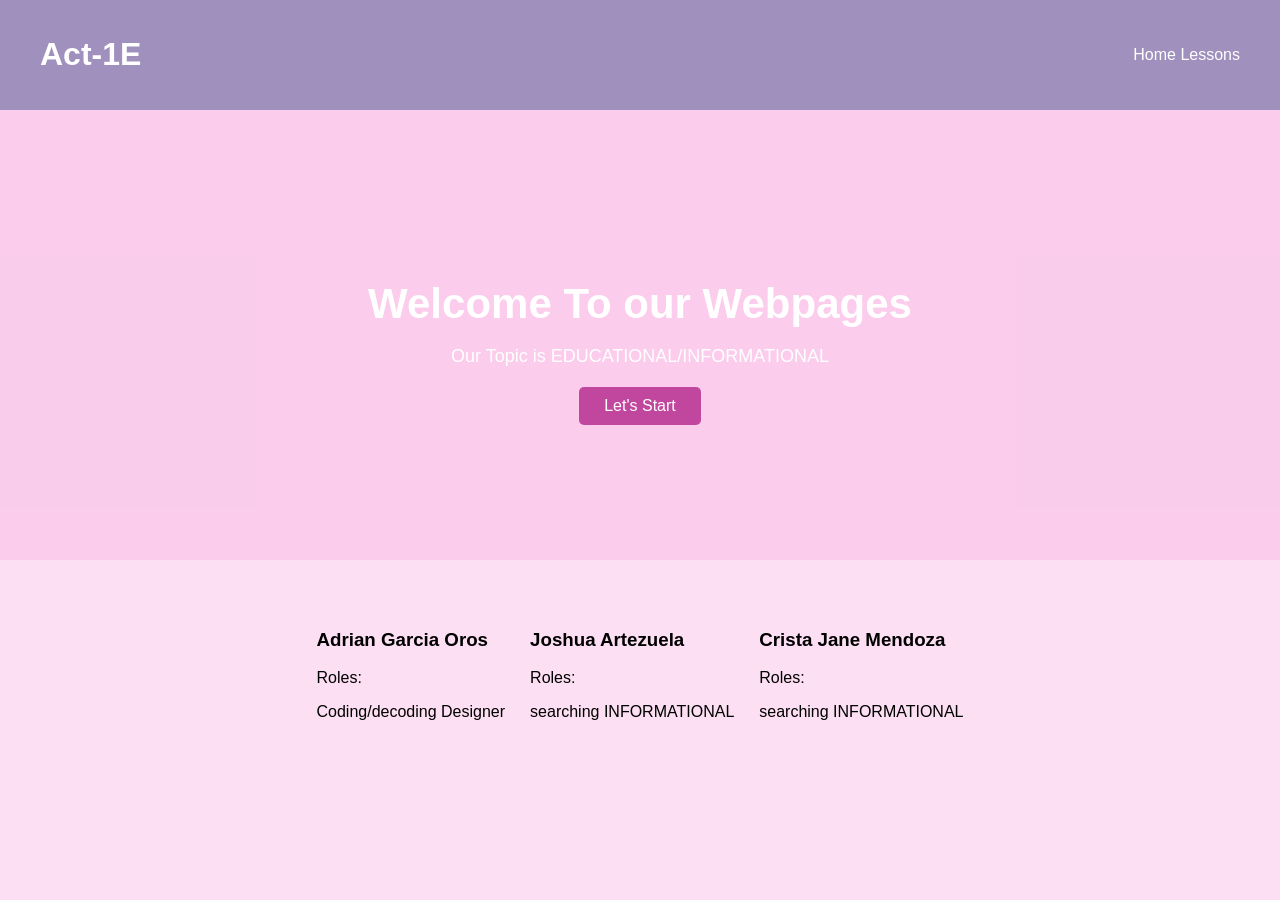
==== index.html @ f4c8e087 "Add files via upload" ====
<!DOCTYPE html>
<html lang="en">
<head>
<meta charset="UTF-8">
<meta name="viewport" content="width=device-width, initial-scale=1.0">
<title>CCST</title>
<link rel="stylesheet" href="style.css">
</head>
<body>


<div class="a">
<h1>Act-1E</h1>
    
<div class="a-a">
<a href="">Home</a>
<a href="">Lessons</a>
</div>
</div>



<section class="b">
<div class="b-content">
<h2>Welcome To our Webpages</h2>
<p>Our Topic is EDUCATIONAL/INFORMATIONAL</p>
<a href="lessons.html" class="btn"><button>Let's Start</button></a>
</div>
</section>



<section class="c">

<div class="d">
<h3>Adrian Garcia Oros</h3>
<p>Roles:</p>
<p>Coding/decoding
Designer</p>
</div>

<div class="d">
<h3>Joshua Artezuela</h3>

<p>Roles:</p>
<p>searching INFORMATIONAL</p>
</div>

<div class="d">
<h3> Crista Jane Mendoza</h3>
<p>
  Roles:</p>
<p>searching INFORMATIONAL</p>
</div>

</section>



</body>
</html>
---- style.css ----
body{
margin:0;
font-family:Arial, Helvetica, sans-serif;
background:rgba(248, 175, 224, 0.4);
}
.a{
display:flex;
justify-content:space-between;
align-items:center;
background:#a090be;
color:rgb(255, 255, 255);
padding:15px 40px;
}
.a a{color: #ffffff;
    text-decoration: none;
   
}

.a-a a:hover{
color:#f6f6f6;
}


/* HERO */

.b{
height:450px;
background-image: url(aa.jpg);
display:flex;
align-items:center;
justify-content:center;
text-align:center;
color:white;
position:relative;
}

.b::after{
content:"";
position:absolute;
top:0;
left:0;
width:100%;
height:100%;
background:rgba(248, 175, 224, 0.4);
}

.b-content{
position:relative;
z-index:2;
}

.b h2{
font-size:42px;
margin-bottom:10px;
}

.b p{
font-size:18px;
margin-bottom:20px;
}

.b button{
padding:10px 25px;
background:#c1479e;
border:none;
color:white;
font-size:16px;
border-radius:5px;
cursor:pointer;
}

.b button:hover{
background:#d3c0d8;
}




.c{
display:flex;
justify-content:center;
gap:25px;
padding:50px 40px;
}

.card{
background:white;
padding:25px;
width:300px;
border-radius:8px;
box-shadow:0 4px 10px rgba(248, 175, 224, 0.4);
text-align:center;
}

.card h3{
margin-bottom:10px;
}

.card p{
color:rgba(248, 175, 224, 0.4);
font-size:14px;
}
.btn{
    transform: scale(1.3);
}
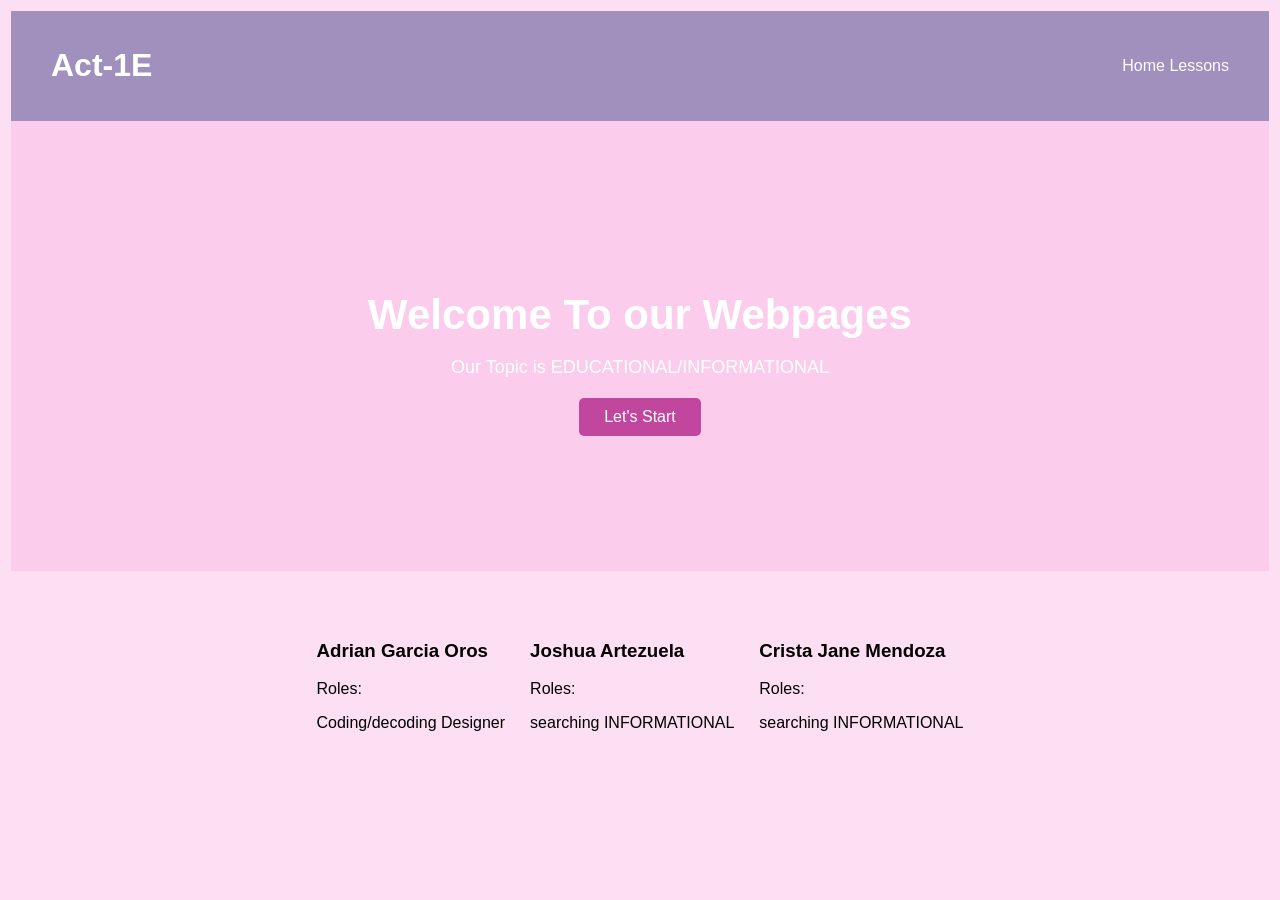
==== commit 96c4f7b6: "Add files via upload" ====
--- a/index.html
+++ b/index.html
@@ -7,7 +7,7 @@
 <link rel="stylesheet" href="style.css">
 </head>
 <body>
-
+ 
 
 <div class="a">
 <h1>Act-1E</h1>
--- a/style.css
+++ b/style.css
@@ -1,5 +1,7 @@
+
 body{
-margin:0;
+padding: 10px;    
+margin:1px;
 font-family:Arial, Helvetica, sans-serif;
 background:rgba(248, 175, 224, 0.4);
 }
@@ -102,4 +104,11 @@
 }
 .btn{
     transform: scale(1.3);
+}
+
+.content{
+    border-radius: 59px;
+    text-align: center;
+    align:"";
+    border: 0;
 }
